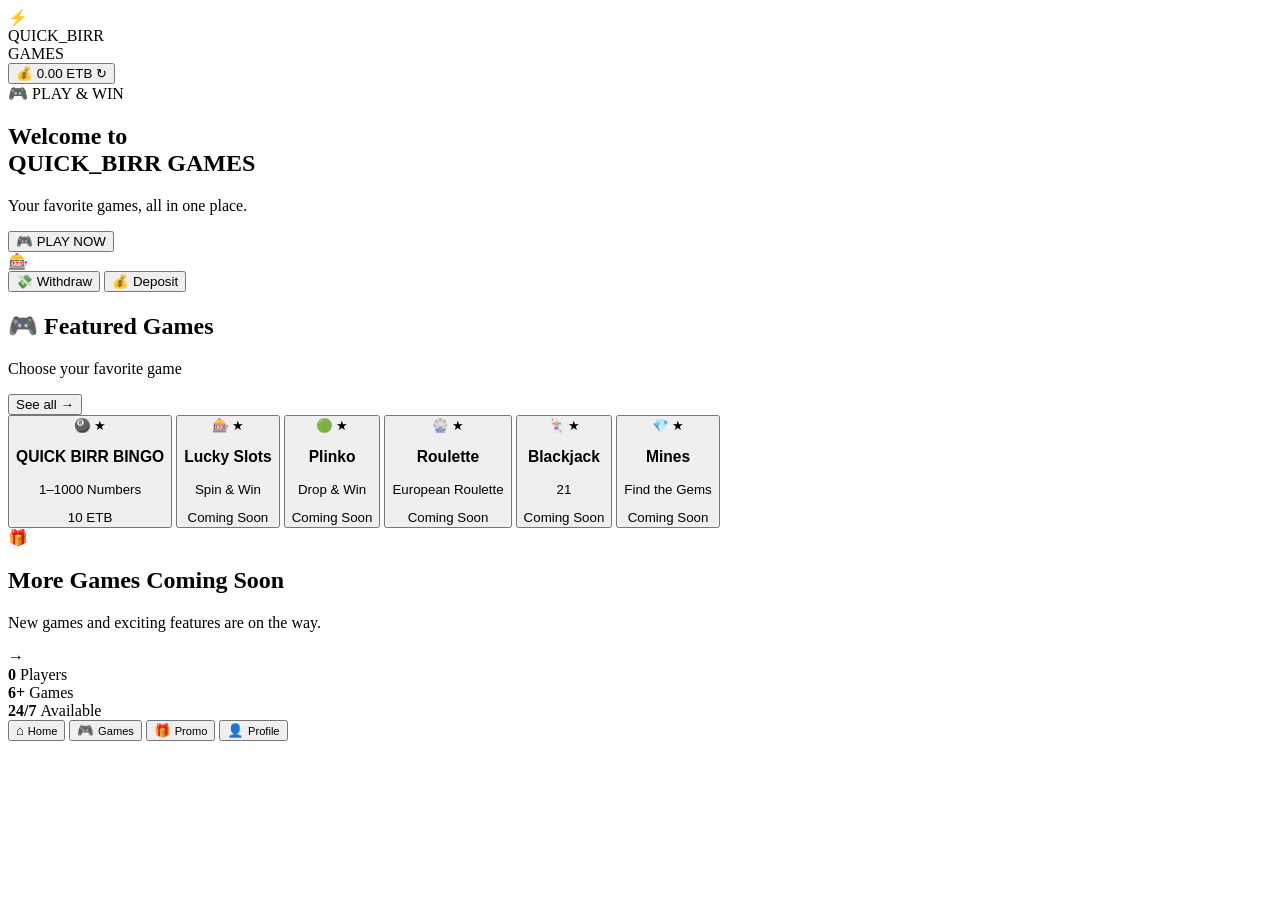
==== index.html @ cfdfe7ad "Update index.html" ====
<!DOCTYPE html>
<html lang="en">
<head>
    <meta charset="UTF-8">

    <meta
        name="viewport"
        content="width=device-width,
        initial-scale=1.0,
        maximum-scale=1.0,
        user-scalable=no"
    >

    <meta name="theme-color" content="#0d1119">

    <title>QUICK_BIRR GAMES</title>

    <!-- Telegram Mini App -->
    <script src="https://telegram.org/js/telegram-web-app.js"></script>

    <!-- Main CSS -->
    <link rel="stylesheet" href="style.css">
</head>

<body>

<div id="app">

    <!-- =========================
         TOP BAR
    ========================== -->

    <header class="top-bar">

        <div class="brand">

            <div class="brand-logo">
                ⚡
            </div>

            <div>
                <div class="brand-name">
                    QUICK_BIRR
                </div>

                <div class="brand-subtitle">
                    GAMES
                </div>
            </div>

        </div>


        <button
            class="balance-box"
            id="balanceButton"
            type="button"
        >

            <span class="balance-icon">
                💰
            </span>

            <span id="balance">
                0.00 ETB
            </span>

            <span class="refresh-icon">
                ↻
            </span>

        </button>

    </header>


    <!-- =========================
         MAIN CONTENT
    ========================== -->

    <main>

        <!-- HERO -->

        <section class="hero">

            <div class="hero-content">

                <span class="hero-badge">
                    🎮 PLAY & WIN
                </span>

                <h1>
                    Welcome to<br>
                    <strong>QUICK_BIRR GAMES</strong>
                </h1>

                <p>
                    Your favorite games,
                    all in one place.
                </p>

                <button
                    class="primary-button"
                    id="playNowButton"
                    type="button"
                >
                    🎮 PLAY NOW
                </button>

            </div>

            <div class="hero-decoration">
                🎰
            </div>

        </section>


        <!-- =========================
             QUICK ACTIONS
        ========================== -->

        <section class="quick-actions">

            <button
                class="action-button withdraw"
                type="button"
                id="withdrawButton"
            >
                <span>💸</span>
                Withdraw
            </button>

            <button
                class="action-button deposit"
                type="button"
                id="depositButton"
            >
                <span>💰</span>
                Deposit
            </button>

        </section>


        <!-- =========================
             FEATURED GAMES
        ========================== -->

        <section class="games-section">

            <div class="section-header">

                <div>
                    <h2>
                        🎮 Featured Games
                    </h2>

                    <p>
                        Choose your favorite game
                    </p>
                </div>

                <button
                    class="see-all"
                    id="seeAllButton"
                    type="button"
                >
                    See all →
                </button>

            </div>


            <div class="games-grid">


                <!-- BINGO -->

                <button
                    class="game-card bingo-card"
                    data-game="bingo"
                    type="button"
                >

                    <div class="game-image">
                        <span class="game-icon">
                            🎱
                        </span>

                        <span class="game-star">
                            ★
                        </span>
                    </div>

                    <div class="game-info">

                        <h3>
                            QUICK BIRR BINGO
                        </h3>

                        <p>
                            1–1000 Numbers
                        </p>

                        <span class="game-price">
                            10 ETB
                        </span>

                    </div>

                </button>


                <!-- SLOTS -->

                <button
                    class="game-card slots-card"
                    data-game="slots"
                    type="button"
                >

                    <div class="game-image">
                        <span class="game-icon">
                            🎰
                        </span>

                        <span class="game-star">
                            ★
                        </span>
                    </div>

                    <div class="game-info">

                        <h3>
                            Lucky Slots
                        </h3>

                        <p>
                            Spin & Win
                        </p>

                        <span class="game-price">
                            Coming Soon
                        </span>

                    </div>

                </button>


                <!-- PLINKO -->

                <button
                    class="game-card plinko-card"
                    data-game="plinko"
                    type="button"
                >

                    <div class="game-image">
                        <span class="game-icon">
                            🟢
                        </span>

                        <span class="game-star">
                            ★
                        </span>
                    </div>

                    <div class="game-info">

                        <h3>
                            Plinko
                        </h3>

                        <p>
                            Drop & Win
                        </p>

                        <span class="game-price">
                            Coming Soon
                        </span>

                    </div>

                </button>


                <!-- ROULETTE -->

                <button
                    class="game-card roulette-card"
                    data-game="roulette"
                    type="button"
                >

                    <div class="game-image">
                        <span class="game-icon">
                            🎡
                        </span>

                        <span class="game-star">
                            ★
                        </span>
                    </div>

                    <div class="game-info">

                        <h3>
                            Roulette
                        </h3>

                        <p>
                            European Roulette
                        </p>

                        <span class="game-price">
                            Coming Soon
                        </span>

                    </div>

                </button>


                <!-- BLACKJACK -->

                <button
                    class="game-card blackjack-card"
                    data-game="blackjack"
                    type="button"
                >

                    <div class="game-image">
                        <span class="game-icon">
                            🃏
                        </span>

                        <span class="game-star">
                            ★
                        </span>
                    </div>

                    <div class="game-info">

                        <h3>
                            Blackjack
                        </h3>

                        <p>
                            21
                        </p>

                        <span class="game-price">
                            Coming Soon
                        </span>

                    </div>

                </button>


                <!-- MINES -->

                <button
                    class="game-card mines-card"
                    data-game="mines"
                    type="button"
                >

                    <div class="game-image">
                        <span class="game-icon">
                            💎
                        </span>

                        <span class="game-star">
                            ★
                        </span>
                    </div>

                    <div class="game-info">

                        <h3>
                            Mines
                        </h3>

                        <p>
                            Find the Gems
                        </p>

                        <span class="game-price">
                            Coming Soon
                        </span>

                    </div>

                </button>

            </div>

        </section>


        <!-- =========================
             PROMO
        ========================== -->

        <section class="promo-card">

            <div class="promo-icon">
                🎁
            </div>

            <div class="promo-content">

                <h2>
                    More Games Coming Soon
                </h2>

                <p>
                    New games and exciting
                    features are on the way.
                </p>

            </div>

            <span class="promo-arrow">
                →
            </span>

        </section>


        <!-- =========================
             STATS
        ========================== -->

        <section class="stats-section">

            <div class="stat-box">
                <strong id="playerCount">
                    0
                </strong>
                <span>
                    Players
                </span>
            </div>

            <div class="stat-box">
                <strong>
                    6+
                </strong>
                <span>
                    Games
                </span>
            </div>

            <div class="stat-box">
                <strong>
                    24/7
                </strong>
                <span>
                    Available
                </span>
            </div>

        </section>

    </main>


    <!-- =========================
         BOTTOM NAV
    ========================== -->

    <nav class="bottom-nav">

        <button
            class="nav-item active"
            data-page="home"
            type="button"
        >
            <span>⌂</span>
            <small>Home</small>
        </button>

        <button
            class="nav-item"
            data-page="games"
            type="button"
        >
            <span>🎮</span>
            <small>Games</small>
        </button>

        <button
            class="nav-item"
            data-page="promo"
            type="button"
        >
            <span>🎁</span>
            <small>Promo</small>
        </button>

        <button
            class="nav-item"
            data-page="profile"
            type="button"
        >
            <span>👤</span>
            <small>Profile</small>
        </button>

    </nav>

</div>


<!-- =========================
     MODAL
========================== -->

<div
    class="modal"
    id="messageModal"
    hidden
>

    <div class="modal-overlay"></div>

    <div class="modal-box">

        <button
            class="modal-close"
            id="modalClose"
            type="button"
        >
            ×
        </button>

        <div
            class="modal-icon"
            id="modalIcon"
        >
            🎮
        </div>

        <h2 id="modalTitle">
            QUICK_BIRR GAMES
        </h2>

        <p id="modalMessage">
            Coming soon.
        </p>

        <button
            class="primary-button modal-button"
            id="modalButton"
            type="button"
        >
            OK
        </button>

    </div>

</div>


<!-- Main JavaScript -->
<script src="app.js"></script>

</body>
</html>
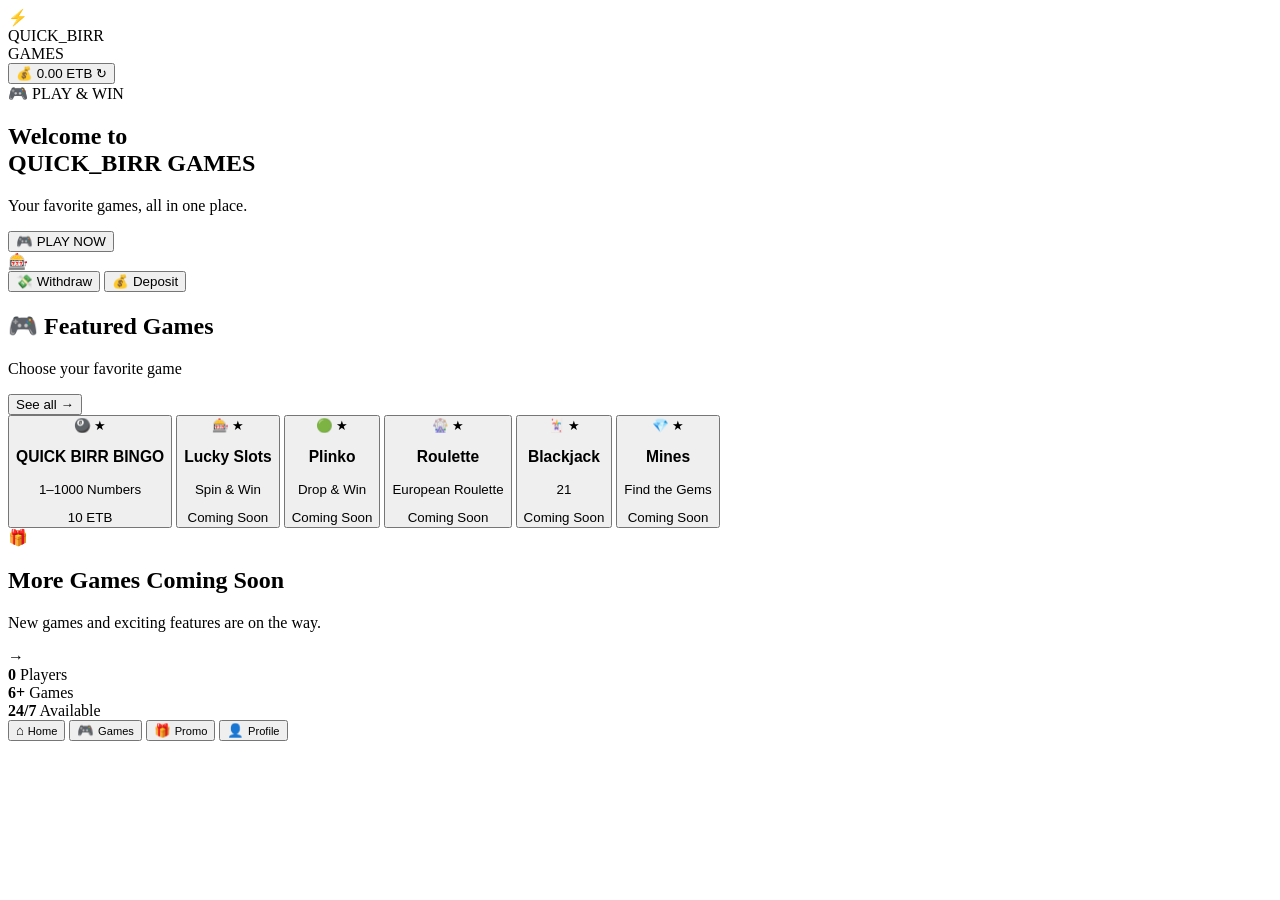
==== commit 8ff48c10: "Update index.html" ====
--- a/index.html
+++ b/index.html
@@ -2,573 +2,354 @@
 <html lang="en">
 <head>
     <meta charset="UTF-8">
-
-    <meta
-        name="viewport"
-        content="width=device-width,
-        initial-scale=1.0,
-        maximum-scale=1.0,
-        user-scalable=no"
-    >
-
+    <meta name="viewport" content="width=device-width, initial-scale=1.0, maximum-scale=1.0, user-scalable=no">
     <meta name="theme-color" content="#0d1119">
-
     <title>QUICK_BIRR GAMES</title>
 
     <!-- Telegram Mini App -->
     <script src="https://telegram.org/js/telegram-web-app.js"></script>
 
     <!-- Main CSS -->
-    <link rel="stylesheet" href="style.css">
+    <link rel="stylesheet" href="/static/style.css">
 </head>
-
 <body>
 
 <div id="app">
 
-    <!-- =========================
-         TOP BAR
-    ========================== -->
-
+    <!-- TOP BAR -->
     <header class="top-bar">
-
         <div class="brand">
-
-            <div class="brand-logo">
-                ⚡
+            <div class="brand-logo">⚡</div>
+            <div>
+                <div class="brand-name">QUICK_BIRR</div>
+                <div class="brand-subtitle">GAMES</div>
             </div>
-
-            <div>
-                <div class="brand-name">
-                    QUICK_BIRR
-                </div>
-
-                <div class="brand-subtitle">
-                    GAMES
+        </div>
+
+        <button class="balance-box" id="balanceButton" type="button">
+            <span class="balance-icon">💰</span>
+            <span id="balance">0.00 ETB</span>
+            <span class="refresh-icon">↻</span>
+        </button>
+    </header>
+
+    <!-- MAIN CONTENT -->
+    <main id="mainContent">
+
+        <!-- HOME PAGE VIEW -->
+        <div id="homeView" class="page-view">
+            <!-- HERO -->
+            <section class="hero">
+                <div class="hero-content">
+                    <span class="hero-badge">🎮 PLAY & WIN</span>
+                    <h1>Welcome to<br><strong>QUICK_BIRR GAMES</strong></h1>
+                    <p>Your favorite games, all in one place.</p>
+                    <button class="primary-button" id="playNowButton" type="button">🎮 PLAY NOW</button>
+                </div>
+                <div class="hero-decoration">🎰</div>
+            </section>
+
+            <!-- QUICK ACTIONS -->
+            <section class="quick-actions">
+                <button class="action-button withdraw" type="button" id="withdrawButton">
+                    <span>💸</span> Withdraw
+                </button>
+                <button class="action-button deposit" type="button" id="depositButton">
+                    <span>💰</span> Deposit
+                </button>
+            </section>
+
+            <!-- FEATURED GAMES -->
+            <section class="games-section">
+                <div class="section-header">
+                    <div>
+                        <h2>🎮 Featured Games</h2>
+                        <p>Choose your favorite game</p>
+                    </div>
+                    <button class="see-all" id="seeAllButton" type="button">See all →</button>
+                </div>
+
+                <div class="games-grid">
+                    <button class="game-card bingo-card" data-game="bingo" type="button">
+                        <div class="game-image">
+                            <span class="game-icon">🎱</span>
+                            <span class="game-star">★</span>
+                        </div>
+                        <div class="game-info">
+                            <h3>QUICK BIRR BINGO</h3>
+                            <p>1–1000 Numbers</p>
+                            <span class="game-price">10 ETB</span>
+                        </div>
+                    </button>
+
+                    <button class="game-card slots-card" data-game="slots" type="button">
+                        <div class="game-image">
+                            <span class="game-icon">🎰</span>
+                            <span class="game-star">★</span>
+                        </div>
+                        <div class="game-info">
+                            <h3>Lucky Slots</h3>
+                            <p>Spin & Win</p>
+                            <span class="game-price">Coming Soon</span>
+                        </div>
+                    </button>
+
+                    <button class="game-card plinko-card" data-game="plinko" type="button">
+                        <div class="game-image">
+                            <span class="game-icon">🟢</span>
+                            <span class="game-star">★</span>
+                        </div>
+                        <div class="game-info">
+                            <h3>Plinko</h3>
+                            <p>Drop & Win</p>
+                            <span class="game-price">Coming Soon</span>
+                        </div>
+                    </button>
+
+                    <button class="game-card roulette-card" data-game="roulette" type="button">
+                        <div class="game-image">
+                            <span class="game-icon">🎡</span>
+                            <span class="game-star">★</span>
+                        </div>
+                        <div class="game-info">
+                            <h3>Roulette</h3>
+                            <p>European Roulette</p>
+                            <span class="game-price">Coming Soon</span>
+                        </div>
+                    </button>
+
+                    <button class="game-card blackjack-card" data-game="blackjack" type="button">
+                        <div class="game-image">
+                            <span class="game-icon">🃏</span>
+                            <span class="game-star">★</span>
+                        </div>
+                        <div class="game-info">
+                            <h3>Blackjack</h3>
+                            <p>21</p>
+                            <span class="game-price">Coming Soon</span>
+                        </div>
+                    </button>
+
+                    <button class="game-card mines-card" data-game="mines" type="button">
+                        <div class="game-image">
+                            <span class="game-icon">💎</span>
+                            <span class="game-star">★</span>
+                        </div>
+                        <div class="game-info">
+                            <h3>Mines</h3>
+                            <p>Find the Gems</p>
+                            <span class="game-price">Coming Soon</span>
+                        </div>
+                    </button>
+                </div>
+            </section>
+
+            <!-- PROMO -->
+            <section class="promo-card">
+                <div class="promo-icon">🎁</div>
+                <div class="promo-content">
+                    <h2>More Games Coming Soon</h2>
+                    <p>New games and exciting features are on the way.</p>
+                </div>
+                <span class="promo-arrow">→</span>
+            </section>
+
+            <!-- STATS -->
+            <section class="stats-section">
+                <div class="stat-box">
+                    <strong id="playerCount">0</strong>
+                    <span>Players</span>
+                </div>
+                <div class="stat-box">
+                    <strong>6+</strong>
+                    <span>Games</span>
+                </div>
+                <div class="stat-box">
+                    <strong>24/7</strong>
+                    <span>Available</span>
+                </div>
+            </section>
+        </div>
+
+        <!-- PROFILE VIEW (Image 1 UI) -->
+        <div id="profileView" class="page-view" hidden>
+            <div class="profile-dashboard">
+                <div class="user-profile-header">
+                    <div class="profile-avatar">💼</div>
+                    <div class="user-details">
+                        <h3 id="profileName">Loading User...</h3>
+                        <p id="profilePhone">---</p>
+                    </div>
+                </div>
+
+                <div class="wallet-summary-grid">
+                    <div class="wallet-card">
+                        <div class="wallet-title">Balance ↻</div>
+                        <div class="wallet-amount" id="dashBalance">0.00 ETB</div>
+                    </div>
+                    <div class="wallet-card">
+                        <div class="wallet-title">Credit 🎁</div>
+                        <div class="wallet-amount">0.00 ETB</div>
+                    </div>
+                </div>
+
+                <div class="action-buttons-grid">
+                    <button class="action-btn btn-withdraw" id="dashWithdrawBtn" type="button">💸 Withdraw</button>
+                    <button class="action-btn btn-deposit" id="dashDepositBtn" type="button">💰 Deposit</button>
+                </div>
+
+                <div class="dashboard-banner promo-cashback">
+                    <div class="cashback-info">
+                        <h4>🔄 Daily Cashback</h4>
+                        <div class="countdown">03 : 37 : 54</div>
+                    </div>
+                    <div class="cashback-badge">CASHBACK</div>
+                </div>
+
+                <div class="dashboard-menu-grid">
+                    <button class="menu-tile" type="button">📊 Leaderboard ➔</button>
+                    <button class="menu-tile" type="button">👥 Affiliate ➔</button>
                 </div>
             </div>
-
-        </div>
-
-
-        <button
-            class="balance-box"
-            id="balanceButton"
-            type="button"
-        >
-
-            <span class="balance-icon">
-                💰
-            </span>
-
-            <span id="balance">
-                0.00 ETB
-            </span>
-
-            <span class="refresh-icon">
-                ↻
-            </span>
-
-        </button>
-
-    </header>
-
-
-    <!-- =========================
-         MAIN CONTENT
-    ========================== -->
-
-    <main>
-
-        <!-- HERO -->
-
-        <section class="hero">
-
-            <div class="hero-content">
-
-                <span class="hero-badge">
-                    🎮 PLAY & WIN
-                </span>
-
-                <h1>
-                    Welcome to<br>
-                    <strong>QUICK_BIRR GAMES</strong>
-                </h1>
-
-                <p>
-                    Your favorite games,
-                    all in one place.
-                </p>
-
-                <button
-                    class="primary-button"
-                    id="playNowButton"
-                    type="button"
-                >
-                    🎮 PLAY NOW
-                </button>
-
-            </div>
-
-            <div class="hero-decoration">
-                🎰
-            </div>
-
-        </section>
-
-
-        <!-- =========================
-             QUICK ACTIONS
-        ========================== -->
-
-        <section class="quick-actions">
-
-            <button
-                class="action-button withdraw"
-                type="button"
-                id="withdrawButton"
-            >
-                <span>💸</span>
-                Withdraw
-            </button>
-
-            <button
-                class="action-button deposit"
-                type="button"
-                id="depositButton"
-            >
-                <span>💰</span>
-                Deposit
-            </button>
-
-        </section>
-
-
-        <!-- =========================
-             FEATURED GAMES
-        ========================== -->
-
-        <section class="games-section">
-
-            <div class="section-header">
-
-                <div>
-                    <h2>
-                        🎮 Featured Games
-                    </h2>
-
-                    <p>
-                        Choose your favorite game
-                    </p>
-                </div>
-
-                <button
-                    class="see-all"
-                    id="seeAllButton"
-                    type="button"
-                >
-                    See all →
-                </button>
-
-            </div>
-
-
-            <div class="games-grid">
-
-
-                <!-- BINGO -->
-
-                <button
-                    class="game-card bingo-card"
-                    data-game="bingo"
-                    type="button"
-                >
-
-                    <div class="game-image">
-                        <span class="game-icon">
-                            🎱
-                        </span>
-
-                        <span class="game-star">
-                            ★
-                        </span>
-                    </div>
-
-                    <div class="game-info">
-
-                        <h3>
-                            QUICK BIRR BINGO
-                        </h3>
-
-                        <p>
-                            1–1000 Numbers
-                        </p>
-
-                        <span class="game-price">
-                            10 ETB
-                        </span>
-
-                    </div>
-
-                </button>
-
-
-                <!-- SLOTS -->
-
-                <button
-                    class="game-card slots-card"
-                    data-game="slots"
-                    type="button"
-                >
-
-                    <div class="game-image">
-                        <span class="game-icon">
-                            🎰
-                        </span>
-
-                        <span class="game-star">
-                            ★
-                        </span>
-                    </div>
-
-                    <div class="game-info">
-
-                        <h3>
-                            Lucky Slots
-                        </h3>
-
-                        <p>
-                            Spin & Win
-                        </p>
-
-                        <span class="game-price">
-                            Coming Soon
-                        </span>
-
-                    </div>
-
-                </button>
-
-
-                <!-- PLINKO -->
-
-                <button
-                    class="game-card plinko-card"
-                    data-game="plinko"
-                    type="button"
-                >
-
-                    <div class="game-image">
-                        <span class="game-icon">
-                            🟢
-                        </span>
-
-                        <span class="game-star">
-                            ★
-                        </span>
-                    </div>
-
-                    <div class="game-info">
-
-                        <h3>
-                            Plinko
-                        </h3>
-
-                        <p>
-                            Drop & Win
-                        </p>
-
-                        <span class="game-price">
-                            Coming Soon
-                        </span>
-
-                    </div>
-
-                </button>
-
-
-                <!-- ROULETTE -->
-
-                <button
-                    class="game-card roulette-card"
-                    data-game="roulette"
-                    type="button"
-                >
-
-                    <div class="game-image">
-                        <span class="game-icon">
-                            🎡
-                        </span>
-
-                        <span class="game-star">
-                            ★
-                        </span>
-                    </div>
-
-                    <div class="game-info">
-
-                        <h3>
-                            Roulette
-                        </h3>
-
-                        <p>
-                            European Roulette
-                        </p>
-
-                        <span class="game-price">
-                            Coming Soon
-                        </span>
-
-                    </div>
-
-                </button>
-
-
-                <!-- BLACKJACK -->
-
-                <button
-                    class="game-card blackjack-card"
-                    data-game="blackjack"
-                    type="button"
-                >
-
-                    <div class="game-image">
-                        <span class="game-icon">
-                            🃏
-                        </span>
-
-                        <span class="game-star">
-                            ★
-                        </span>
-                    </div>
-
-                    <div class="game-info">
-
-                        <h3>
-                            Blackjack
-                        </h3>
-
-                        <p>
-                            21
-                        </p>
-
-                        <span class="game-price">
-                            Coming Soon
-                        </span>
-
-                    </div>
-
-                </button>
-
-
-                <!-- MINES -->
-
-                <button
-                    class="game-card mines-card"
-                    data-game="mines"
-                    type="button"
-                >
-
-                    <div class="game-image">
-                        <span class="game-icon">
-                            💎
-                        </span>
-
-                        <span class="game-star">
-                            ★
-                        </span>
-                    </div>
-
-                    <div class="game-info">
-
-                        <h3>
-                            Mines
-                        </h3>
-
-                        <p>
-                            Find the Gems
-                        </p>
-
-                        <span class="game-price">
-                            Coming Soon
-                        </span>
-
-                    </div>
-
-                </button>
-
-            </div>
-
-        </section>
-
-
-        <!-- =========================
-             PROMO
-        ========================== -->
-
-        <section class="promo-card">
-
-            <div class="promo-icon">
-                🎁
-            </div>
-
-            <div class="promo-content">
-
-                <h2>
-                    More Games Coming Soon
-                </h2>
-
-                <p>
-                    New games and exciting
-                    features are on the way.
-                </p>
-
-            </div>
-
-            <span class="promo-arrow">
-                →
-            </span>
-
-        </section>
-
-
-        <!-- =========================
-             STATS
-        ========================== -->
-
-        <section class="stats-section">
-
-            <div class="stat-box">
-                <strong id="playerCount">
-                    0
-                </strong>
-                <span>
-                    Players
-                </span>
-            </div>
-
-            <div class="stat-box">
-                <strong>
-                    6+
-                </strong>
-                <span>
-                    Games
-                </span>
-            </div>
-
-            <div class="stat-box">
-                <strong>
-                    24/7
-                </strong>
-                <span>
-                    Available
-                </span>
-            </div>
-
-        </section>
+        </div>
 
     </main>
 
-
-    <!-- =========================
-         BOTTOM NAV
-    ========================== -->
-
+    <!-- BOTTOM NAV -->
     <nav class="bottom-nav">
-
-        <button
-            class="nav-item active"
-            data-page="home"
-            type="button"
-        >
+        <button class="nav-item active" data-page="home" type="button">
             <span>⌂</span>
             <small>Home</small>
         </button>
 
-        <button
-            class="nav-item"
-            data-page="games"
-            type="button"
-        >
+        <button class="nav-item" data-page="games" type="button">
             <span>🎮</span>
             <small>Games</small>
         </button>
 
-        <button
-            class="nav-item"
-            data-page="promo"
-            type="button"
-        >
+        <button class="nav-item" data-page="promo" type="button">
             <span>🎁</span>
             <small>Promo</small>
         </button>
 
-        <button
-            class="nav-item"
-            data-page="profile"
-            type="button"
-        >
+        <button class="nav-item" data-page="profile" type="button">
             <span>👤</span>
             <small>Profile</small>
         </button>
-
     </nav>
 
 </div>
 
-
-<!-- =========================
-     MODAL
-========================== -->
-
-<div
-    class="modal"
-    id="messageModal"
-    hidden
->
-
+<!-- GENERAL MESSAGE MODAL -->
+<div class="modal" id="messageModal" hidden>
     <div class="modal-overlay"></div>
-
     <div class="modal-box">
-
-        <button
-            class="modal-close"
-            id="modalClose"
-            type="button"
-        >
-            ×
-        </button>
-
-        <div
-            class="modal-icon"
-            id="modalIcon"
-        >
-            🎮
-        </div>
-
-        <h2 id="modalTitle">
-            QUICK_BIRR GAMES
-        </h2>
-
-        <p id="modalMessage">
-            Coming soon.
-        </p>
-
-        <button
-            class="primary-button modal-button"
-            id="modalButton"
-            type="button"
-        >
-            OK
-        </button>
-
+        <button class="modal-close" id="modalClose" type="button">×</button>
+        <div class="modal-icon" id="modalIcon">🎮</div>
+        <h2 id="modalTitle">QUICK_BIRR GAMES</h2>
+        <p id="modalMessage">Coming soon.</p>
+        <button class="primary-button modal-button" id="modalButton" type="button">OK</button>
     </div>
-
 </div>
 
+<!-- DEPOSIT MODAL (Image 3 & 6 UI) -->
+<div class="custom-modal" id="depositModal" hidden>
+    <div class="modal-overlay"></div>
+    <div class="modal-card">
+        <div class="modal-header">
+            <h3>📥 ገንዘብ ማስገቢያ (Deposit)</h3>
+            <button class="close-modal-btn" type="button" onclick="closeModals()">✕</button>
+        </div>
+
+        <div class="instruction-box">
+            💡 <strong>ማሳሰቢያ:</strong> አካውንቶቹን ለመቅዳት የቁጥሩን ጽሁፍ ይጫኑት:: ብር ካስገቡ በኋላ SMS ከታች ባለው ሳጥን ላይ ይለጥፉት::
+        </div>
+
+        <div class="bank-accounts-list">
+            <div class="account-item"><span>📱 Telebirr:</span> <strong>+251910032722</strong></div>
+            <div class="account-item"><span>🔸 CBE Birr:</span> <strong>+251910032722</strong></div>
+            <div class="account-item"><span>🏦 CBE Bank:</span> <strong>1000406099141</strong></div>
+            <div class="account-item"><span>🦅 Abyssinia:</span> <strong>214157098</strong></div>
+            <div class="account-item"><span>🏛️ Awash Bank:</span> <strong>013201588359000</strong></div>
+        </div>
+
+        <div class="form-group">
+            <label>የገንዘብ መጠን ይምረጡ (Deposit):</label>
+            <select class="form-control" id="depositAmount">
+                <option value="">-- የገንዘብ መጠን ይምረጡ --</option>
+                <option value="50">50 ብር</option>
+                <option value="100">100 ብር</option>
+                <option value="200">200 ብር</option>
+                <option value="300">300 ብር</option>
+                <option value="500">500 ብር</option>
+                <option value="1000">1,000 ብር</option>
+                <option value="5000">5,000 ብር</option>
+            </select>
+        </div>
+
+        <div class="form-group">
+            <label>ብር የላኩበት የባንክ አይነት:</label>
+            <select class="form-control" id="depositBank">
+                <option value="Telebirr">Telebirr</option>
+                <option value="CBE">CBE (የኢትዮጵያ ንግድ ባንክ)</option>
+                <option value="Abyssinia">አቢሲንያ ባንክ</option>
+                <option value="Awash">አዋሽ ባንክ</option>
+            </select>
+        </div>
+
+        <div class="form-group">
+            <label>የባንክ ማረጋገጫ (SMS) እዚህ ይለጥፉ:</label>
+            <textarea class="form-control" rows="3" placeholder="የባንኩን SMS ሙሉ በሙሉ እዚህ ላይ Paste ያድርጉ..."></textarea>
+        </div>
+
+        <button class="submit-btn btn-green" type="button">📩 የማስገቢያ ጥያቄ ላክ</button>
+    </div>
+</div>
+
+<!-- WITHDRAW MODAL (Image 2, 4 & 5 UI) -->
+<div class="custom-modal" id="withdrawModal" hidden>
+    <div class="modal-overlay"></div>
+    <div class="modal-card">
+        <div class="modal-header">
+            <h3>📬 ገንዘብ ማውጫ (Withdraw)</h3>
+            <button class="close-modal-btn" type="button" onclick="closeModals()">✕</button>
+        </div>
+
+        <div class="form-group">
+            <label>የምታወጡት የገንዘብ መጠን ይምረጡ (Withdraw):</label>
+            <select class="form-control" id="withdrawAmount">
+                <option value="">-- የገንዘብ መጠን ይምረጡ --</option>
+                <option value="100">100 ብር</option>
+                <option value="200">200 ብር</option>
+                <option value="300">300 ብር</option>
+                <option value="400">400 ብር</option>
+                <option value="500">500 ብር</option>
+                <option value="1000">1,000 ብር</option>
+                <option value="5000">5,000 ብር</option>
+            </select>
+        </div>
+
+        <div class="form-group">
+            <label>ብር የሚገባበት የባንክ ስም:</label>
+            <select class="form-control" id="withdrawBank">
+                <option value="Telebirr">Telebirr</option>
+                <option value="CBE">CBE (የኢትዮጵያ ንግድ ባንክ)</option>
+                <option value="Abyssinia">አቢሲንያ ባንክ</option>
+                <option value="Awash">አዋሽ ባንክ</option>
+            </select>
+        </div>
+
+        <div class="form-group">
+            <label>የአካውንት ወይም የስልክ ቁጥር:</label>
+            <input type="text" class="form-control" placeholder="የባንክ አካውንት ወይም ስልክ ቁጥር">
+        </div>
+
+        <button class="submit-btn btn-red" type="button">📬 የማውጫ ጥያቄ ላክ</button>
+    </div>
+</div>
 
 <!-- Main JavaScript -->
-<script src="app.js"></script>
+<script src="/static/app.js"></script>
 
 </body>
 </html>
